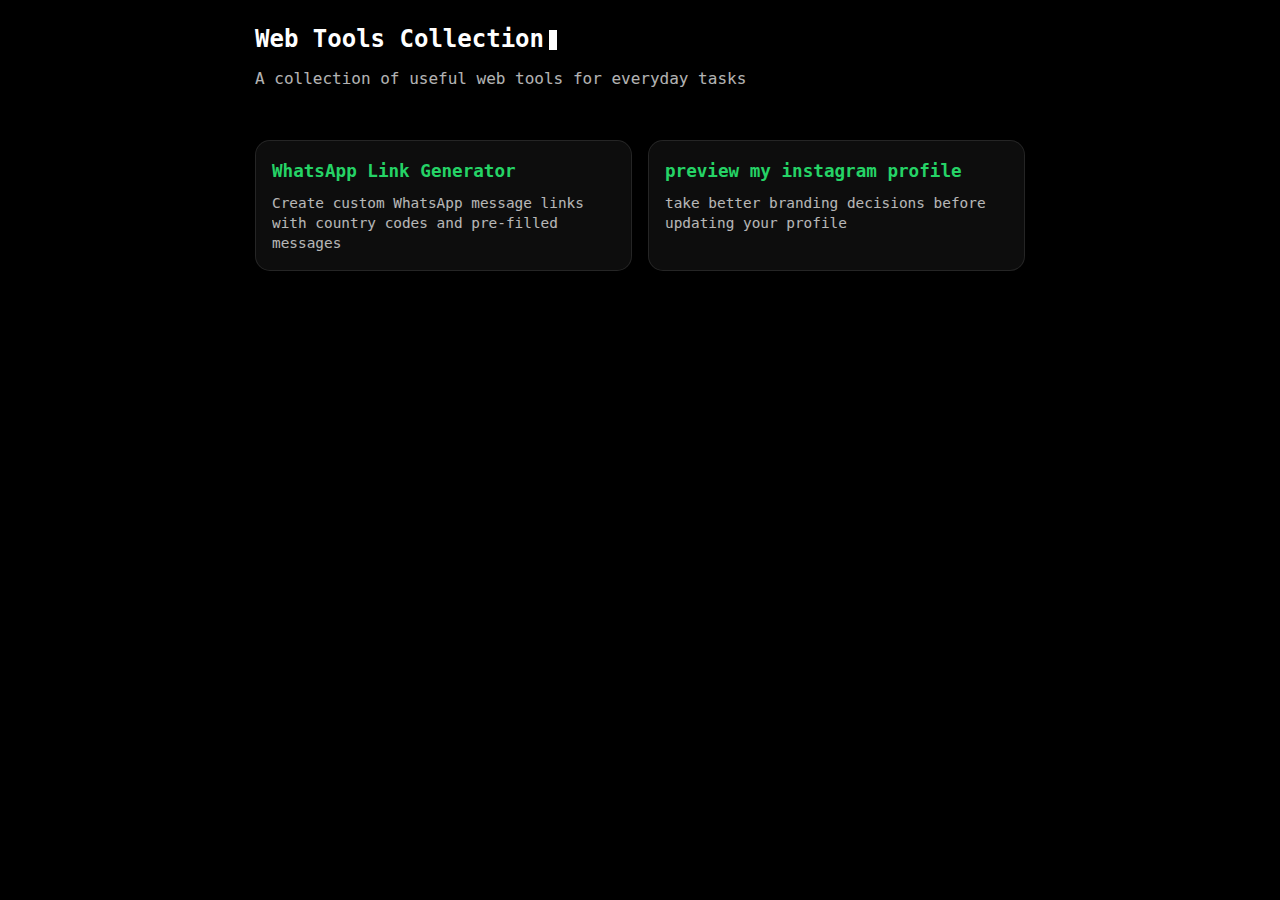
==== index.html @ c05f29fa "Update index.html" ====
<!DOCTYPE html>
<html lang="en">
<head>
    <meta charset="UTF-8">
    <meta name="viewport" content="width=device-width, initial-scale=1.0">
    <title>Web Tools Collection</title>
    <link rel="icon" href="https://www.syntos.xyz/files/syntos-favicon.png" type="image/x-icon">
    <style>
        * {
            margin: 0;
            padding: 0;
            box-sizing: border-box;
            font-family: 'Roboto Mono', monospace;
        }

        html {
            font-size: 16px;
        }

        body {
            background-color: #000000;
            color: white;
            padding: 20px;
            min-height: 100vh;
            line-height: 1.6;
        }

        .container {
            width: 100%;
            max-width: 800px;
            margin: 0 auto;
            padding: 0 15px;
        }

        .header {
            margin-bottom: clamp(1.5rem, 4vw, 2rem);
            display: flex;
            flex-direction: column;
            align-items: flex-start;
        }

        .title {
            font-size: clamp(1.5rem, 5vw, 24px);
            margin-bottom: clamp(0.5rem, 2vw, 8px);
            word-wrap: break-word;
            max-width: 100%;
        }

        .description {
            opacity: 0.7;
            margin-bottom: clamp(0.75rem, 3vw, 1rem);
            font-size: clamp(0.875rem, 2vw, 1rem);
        }

        .tools-grid {
            display: grid;
            grid-template-columns: repeat(auto-fit, minmax(min(100%, 250px), 1fr));
            gap: clamp(0.75rem, 3vw, 1rem);
            margin-top: clamp(1.5rem, 4vw, 2rem);
        }

        .tool-card {
            border: 1px solid rgba(255, 255, 255, 0.1);
            padding: clamp(0.75rem, 3vw, 1rem);
            border-radius: 15px;
            background-color: rgba(255, 255, 255, 0.05);
            transition: transform 0.2s, background-color 0.2s;
            cursor: pointer;
            text-decoration: none;
            color: white;
            display: flex;
            flex-direction: column;
            height: 100%;
            -webkit-tap-highlight-color: transparent;
        }

        .tool-card:hover, .tool-card:focus {
            transform: translateY(-2px);
            background-color: rgba(255, 255, 255, 0.08);
            text-decoration: none;
            outline: none;
        }

        .tool-card:active {
            transform: translateY(0);
        }

        .tool-name {
            font-size: clamp(1rem, 3vw, 1.1em);
            margin-bottom: 0.5rem;
            color: #25d366;
        }

        .tool-description {
            opacity: 0.7;
            font-size: clamp(0.8rem, 2vw, 0.9em);
            line-height: 1.4;
        }

        .cursor {
            display: inline-block;
            width: clamp(6px, 1.5vw, 8px);
            height: clamp(16px, 4vw, 20px);
            background-color: white;
            animation: blink 1s infinite;
            margin-left: 5px;
            vertical-align: middle;
        }

        @keyframes blink {
            0%, 100% { opacity: 1; }
            50% { opacity: 0; }
        }

        /* Media Queries */
        @media (max-width: 600px) {
            body {
                padding: 15px 10px;
            }

            .container {
                padding: 0 10px;
            }

            .tools-grid {
                gap: 0.75rem;
            }

            .tool-card {
                padding: 0.875rem;
            }
        }

        @media (max-width: 350px) {
            html {
                font-size: 14px;
            }

            .tool-card {
                padding: 0.75rem;
            }
        }

        /* Touch Device Optimizations */
        @media (hover: none) {
            .tool-card:hover {
                transform: none;
            }
        }

        /* Reduced Motion Preferences */
        @media (prefers-reduced-motion: reduce) {
            .cursor {
                animation: none;
            }

            .tool-card {
                transition: none;
            }
        }
    </style>
</head>
<body>
    <div class="container">
        <header class="header">
            <h1 class="title">Web Tools Collection<span class="cursor"></span></h1>
            <p class="description">A collection of useful web tools for everyday tasks</p>
        </header>
        <div class="tools-grid">
            <a href="/whatsapp" class="tool-card">
                <h2 class="tool-name">WhatsApp Link Generator</h2>
                <p class="tool-description">Create custom WhatsApp message links with country codes and pre-filled messages</p>
            </a>

            <a href="/instagram" class="tool-card">
                <h2 class="tool-name">preview my instagram profile</h2>
                <p class="tool-description">take better branding decisions before updating your profile</p>
            </a>
            <!-- Template for future tools -->
            <!--
            <a href="tool-url.html" class="tool-card">
                <h2 class="tool-name">Tool Name</h2>
                <p class="tool-description">Tool description goes here</p>
            </a>
            -->
        </div>
    </div>
</body>
</html>
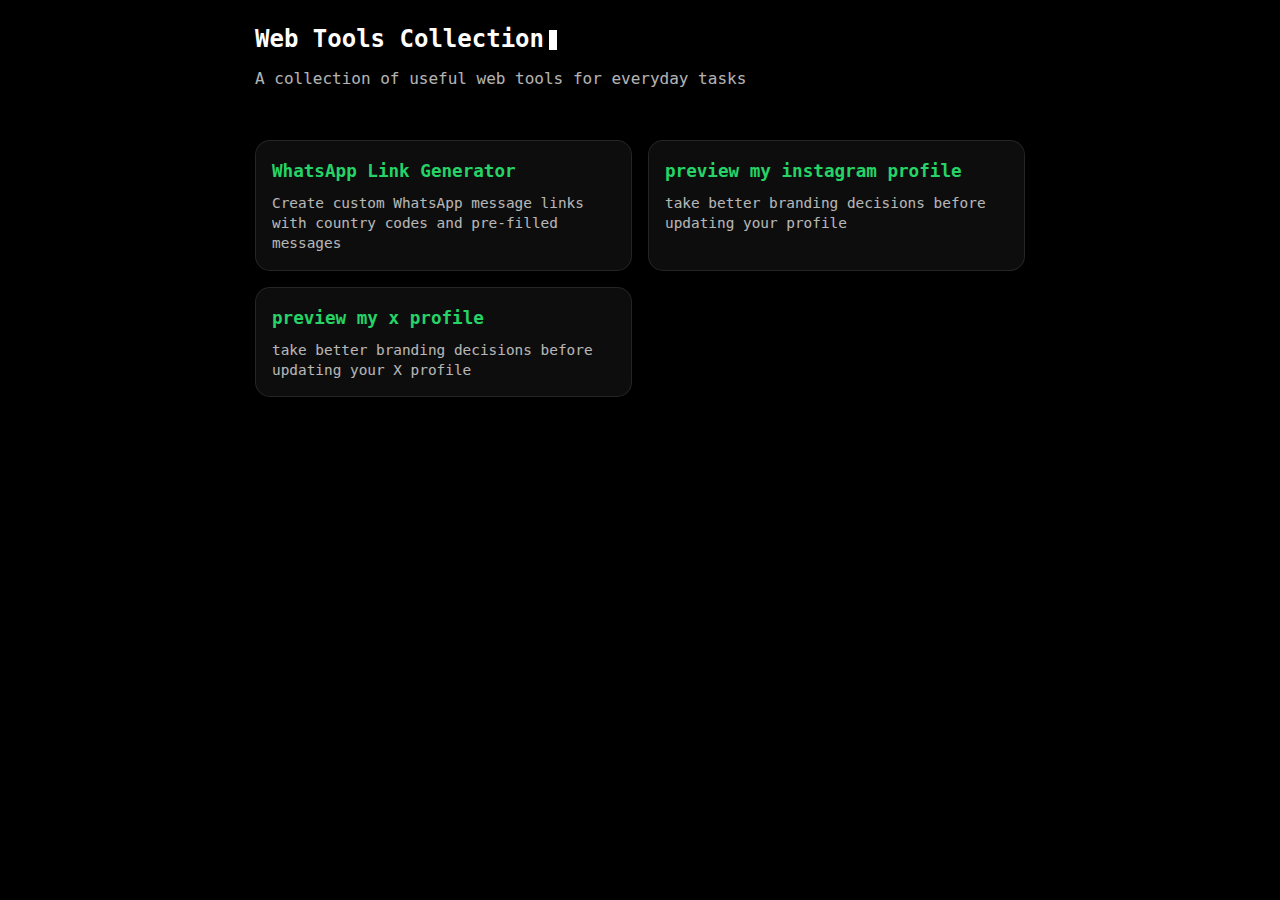
==== commit 35b5b8cd: "Update index.html" ====
--- a/index.html
+++ b/index.html
@@ -171,10 +171,13 @@
                 <h2 class="tool-name">WhatsApp Link Generator</h2>
                 <p class="tool-description">Create custom WhatsApp message links with country codes and pre-filled messages</p>
             </a>
-
             <a href="/instagram" class="tool-card">
                 <h2 class="tool-name">preview my instagram profile</h2>
                 <p class="tool-description">take better branding decisions before updating your profile</p>
+            </a>
+            <a href="/x" class="tool-card">
+                <h2 class="tool-name">preview my x profile</h2>
+                <p class="tool-description">take better branding decisions before updating your X profile</p>
             </a>
             <!-- Template for future tools -->
             <!--
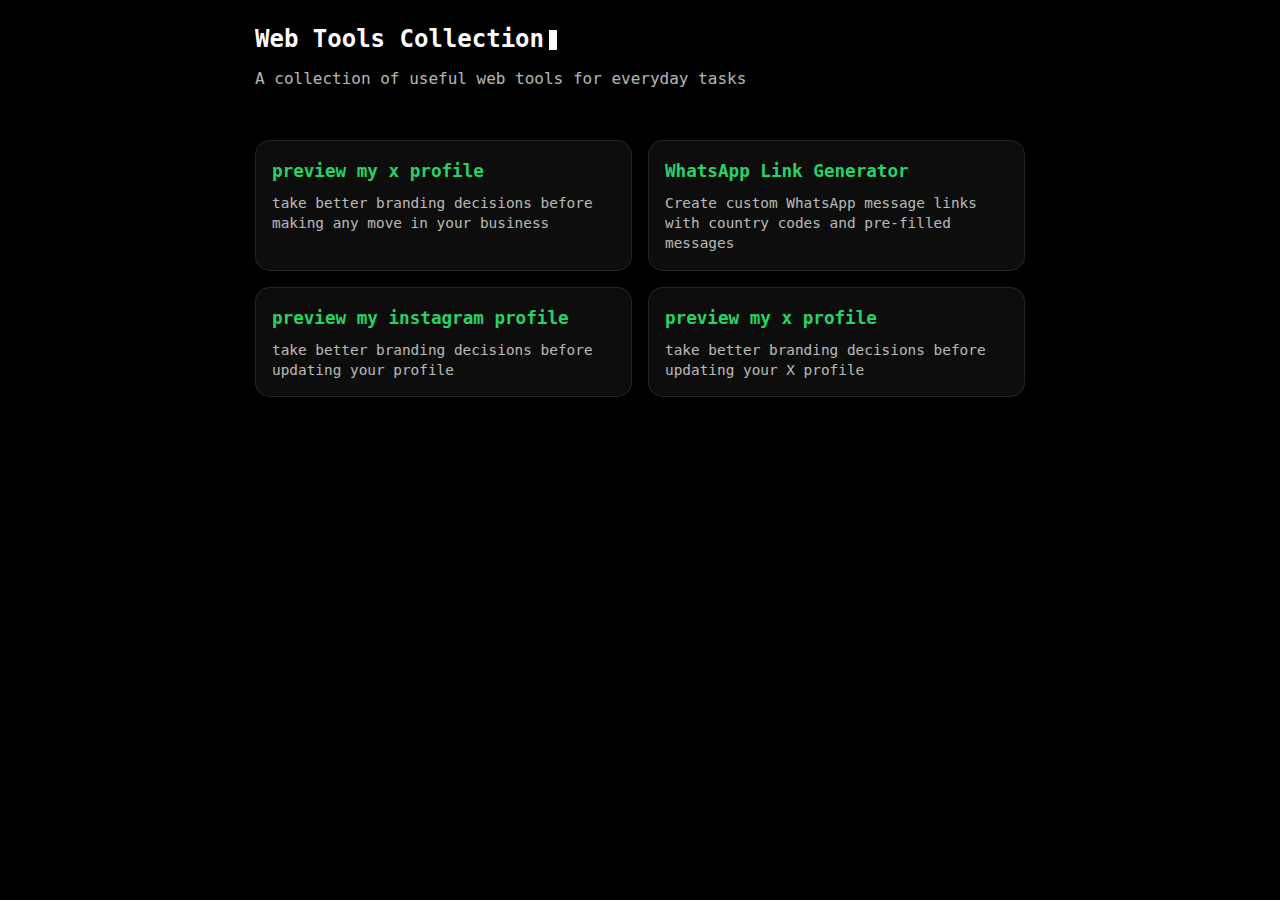
==== commit 7fdc24f2: "Update index.html" ====
--- a/index.html
+++ b/index.html
@@ -4,7 +4,7 @@
     <meta charset="UTF-8">
     <meta name="viewport" content="width=device-width, initial-scale=1.0">
     <title>Web Tools Collection</title>
-    <link rel="icon" href="https://www.syntos.xyz/files/syntos-favicon.png" type="image/x-icon">
+    <link rel="icon" href="https://d1yei2z3i6k35z.cloudfront.net/11280846/67afc14948ce0_sovereigns-favicon.png" type="image/x-icon">
     <style>
         * {
             margin: 0;
@@ -44,6 +44,7 @@
             margin-bottom: clamp(0.5rem, 2vw, 8px);
             word-wrap: break-word;
             max-width: 100%;
+            color: white;
         }
 
         .description {
@@ -167,6 +168,10 @@
             <p class="description">A collection of useful web tools for everyday tasks</p>
         </header>
         <div class="tools-grid">
+            <a href="/x" class="tool-card">
+                <h2 class="tool-name">preview my x profile</h2>
+                <p class="tool-description">take better branding decisions before making any move in your business</p>
+            </a>
             <a href="/whatsapp" class="tool-card">
                 <h2 class="tool-name">WhatsApp Link Generator</h2>
                 <p class="tool-description">Create custom WhatsApp message links with country codes and pre-filled messages</p>
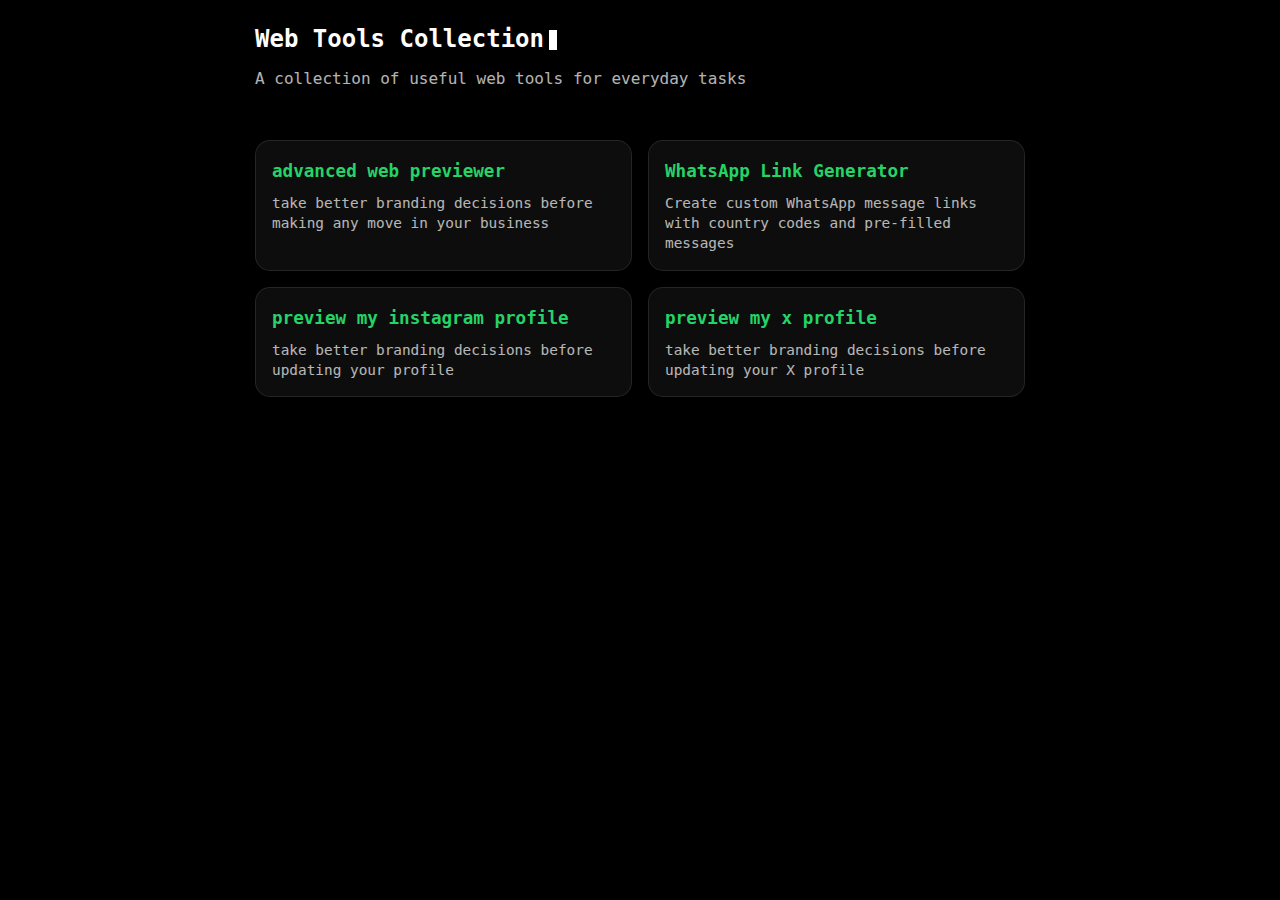
==== commit f453e0fb: "Update index.html" ====
--- a/index.html
+++ b/index.html
@@ -168,8 +168,8 @@
             <p class="description">A collection of useful web tools for everyday tasks</p>
         </header>
         <div class="tools-grid">
-            <a href="/x" class="tool-card">
-                <h2 class="tool-name">preview my x profile</h2>
+            <a href="/web" class="tool-card">
+                <h2 class="tool-name">advanced web previewer</h2>
                 <p class="tool-description">take better branding decisions before making any move in your business</p>
             </a>
             <a href="/whatsapp" class="tool-card">
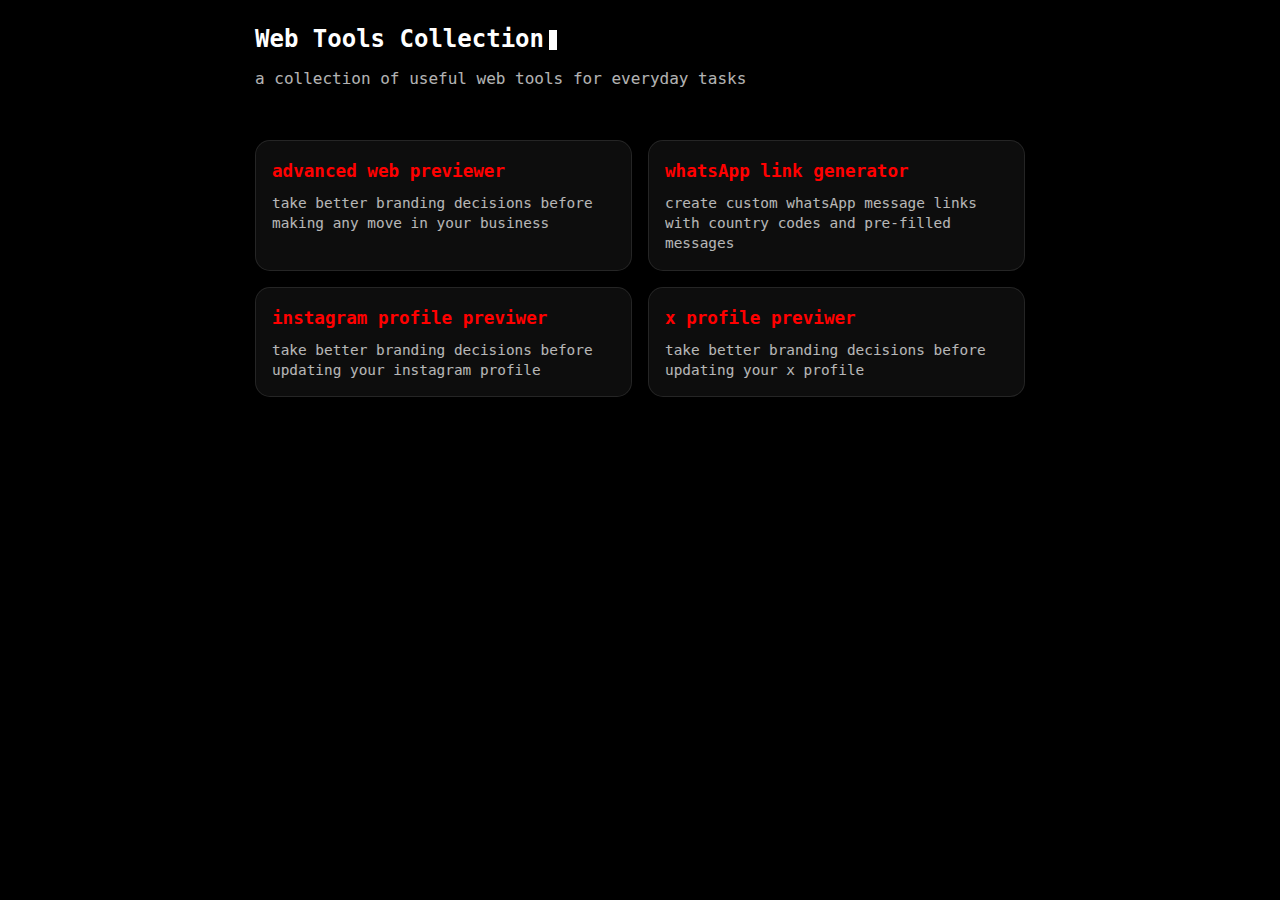
==== commit 0231b1b5: "Update index.html" ====
--- a/index.html
+++ b/index.html
@@ -89,7 +89,7 @@
         .tool-name {
             font-size: clamp(1rem, 3vw, 1.1em);
             margin-bottom: 0.5rem;
-            color: #25d366;
+            color: red;
         }
 
         .tool-description {
@@ -165,7 +165,7 @@
     <div class="container">
         <header class="header">
             <h1 class="title">Web Tools Collection<span class="cursor"></span></h1>
-            <p class="description">A collection of useful web tools for everyday tasks</p>
+            <p class="description">a collection of useful web tools for everyday tasks</p>
         </header>
         <div class="tools-grid">
             <a href="/web" class="tool-card">
@@ -173,16 +173,16 @@
                 <p class="tool-description">take better branding decisions before making any move in your business</p>
             </a>
             <a href="/whatsapp" class="tool-card">
-                <h2 class="tool-name">WhatsApp Link Generator</h2>
-                <p class="tool-description">Create custom WhatsApp message links with country codes and pre-filled messages</p>
+                <h2 class="tool-name">whatsApp link generator</h2>
+                <p class="tool-description">create custom whatsApp message links with country codes and pre-filled messages</p>
             </a>
             <a href="/instagram" class="tool-card">
-                <h2 class="tool-name">preview my instagram profile</h2>
-                <p class="tool-description">take better branding decisions before updating your profile</p>
+                <h2 class="tool-name">instagram profile previwer</h2>
+                <p class="tool-description">take better branding decisions before updating your instagram profile</p>
             </a>
             <a href="/x" class="tool-card">
-                <h2 class="tool-name">preview my x profile</h2>
-                <p class="tool-description">take better branding decisions before updating your X profile</p>
+                <h2 class="tool-name">x profile previwer</h2>
+                <p class="tool-description">take better branding decisions before updating your x profile</p>
             </a>
             <!-- Template for future tools -->
             <!--
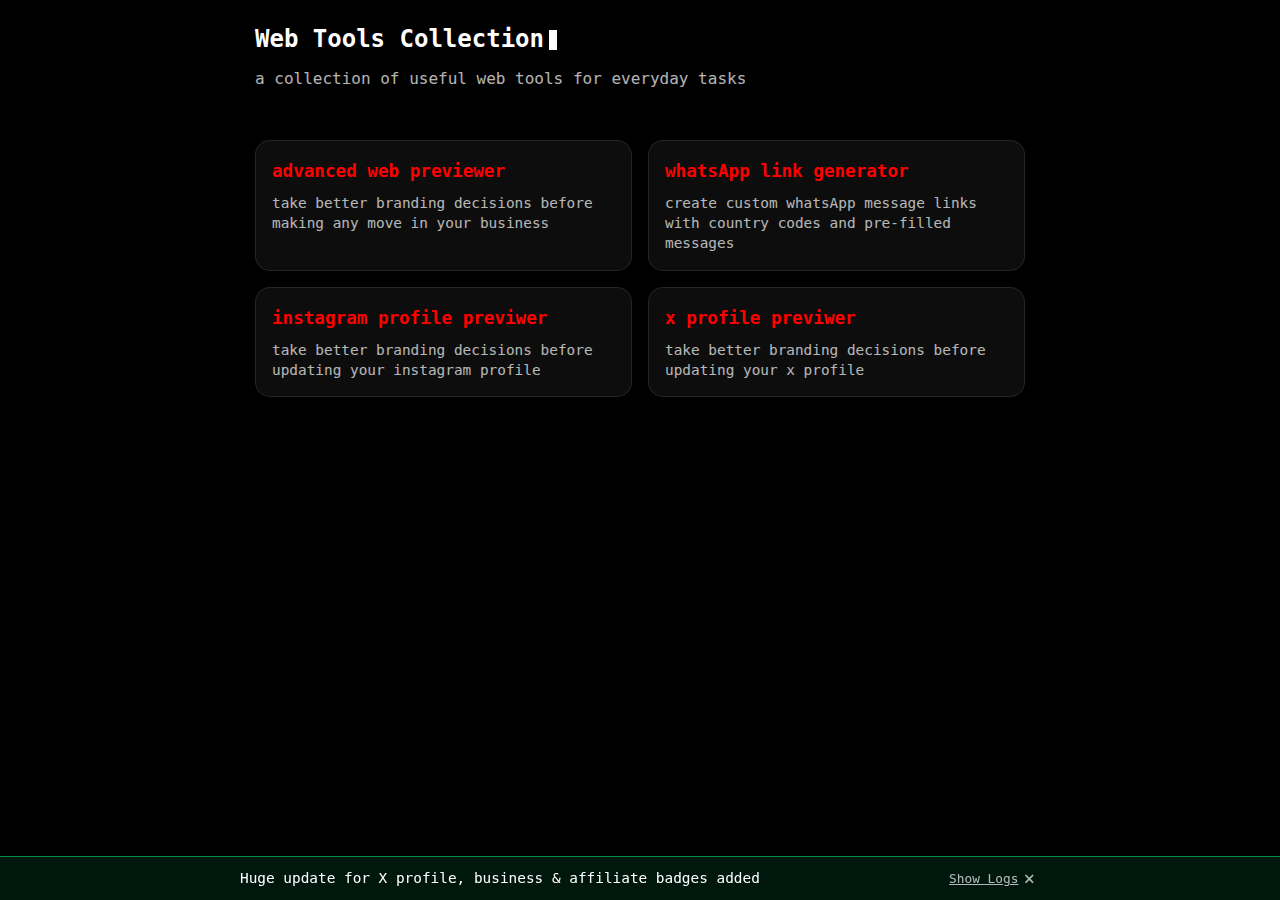
==== commit ccf65218: "Update index.html" ====
--- a/index.html
+++ b/index.html
@@ -108,6 +108,143 @@
             vertical-align: middle;
         }
 
+        /* Notice Banner Styles */
+        .notice-banner {
+            position: fixed;
+            bottom: 0;
+            left: 0;
+            width: 100%;
+            background-color: rgba(0, 0, 0, 0.85);
+            border-top: 1px solid rgba(255, 0, 0, 0.3);
+            color: white;
+            padding: 10px 15px;
+            z-index: 1000;
+            transform: translateY(100%);
+            transition: transform 0.3s ease-out;
+        }
+
+        .notice-banner.active {
+            transform: translateY(0);
+        }
+
+        /* Notice importance styles */
+        .notice-banner.info {
+            border-top-color: rgba(0, 191, 255, 0.5);
+        }
+
+        .notice-banner.warning {
+            border-top-color: rgba(255, 165, 0, 0.5);
+            background-color: rgba(25, 15, 0, 0.9);
+        }
+
+        .notice-banner.update {
+            border-top-color: rgba(0, 255, 127, 0.5);
+            background-color: rgba(0, 25, 15, 0.9);
+        }
+
+        .notice-banner.alert {
+            border-top-color: rgba(255, 0, 0, 0.5);
+            background-color: rgba(25, 0, 0, 0.9);
+        }
+
+        .notice-content {
+            max-width: 800px;
+            margin: 0 auto;
+            display: flex;
+            justify-content: space-between;
+            align-items: center;
+        }
+
+        .notice-text {
+            font-size: 0.9rem;
+            flex-grow: 1;
+            margin-right: 15px;
+        }
+
+        .notice-close {
+            background: none;
+            border: none;
+            color: rgba(255, 255, 255, 0.7);
+            cursor: pointer;
+            font-size: 1.2rem;
+            padding: 0 5px;
+        }
+
+        .notice-close:hover {
+            color: white;
+        }
+
+        /* Logs Panel */
+        .logs-panel {
+            position: fixed;
+            bottom: 40px;
+            left: 0;
+            width: 100%;
+            max-height: 300px;
+            background-color: rgba(0, 0, 0, 0.9);
+            border-top: 1px solid rgba(255, 0, 0, 0.3);
+            color: #00ff00;
+            font-family: 'Courier New', monospace;
+            font-size: 0.8rem;
+            padding: 10px;
+            overflow-y: auto;
+            z-index: 999;
+            display: none;
+        }
+
+        .logs-panel.active {
+            display: block;
+        }
+
+        .log-section-header {
+            font-weight: bold;
+            color: #fff;
+            margin: 10px 0 5px;
+            border-bottom: 1px solid rgba(255, 255, 255, 0.2);
+        }
+
+        .log-entry {
+            margin-bottom: 5px;
+            border-bottom: 1px dotted rgba(255, 255, 255, 0.1);
+            padding-bottom: 5px;
+        }
+
+        .log-timestamp {
+            color: #888;
+            margin-right: 10px;
+        }
+
+        /* Log type colors */
+        .log-info .log-message {
+            color: #00ff00;
+        }
+
+        .log-warning .log-message {
+            color: #ffa500;
+        }
+
+        .log-update .log-message {
+            color: #00ff7f;
+        }
+
+        .log-alert .log-message {
+            color: #ff4500;
+        }
+
+        .toggle-logs {
+            background: none;
+            border: none;
+            color: rgba(255, 255, 255, 0.7);
+            cursor: pointer;
+            font-size: 0.8rem;
+            text-decoration: underline;
+            padding: 0;
+        }
+
+        .toggle-logs:hover {
+            color: white;
+        }
+
         @keyframes blink {
             0%, 100% { opacity: 1; }
             50% { opacity: 0; }
@@ -130,6 +267,10 @@
             .tool-card {
                 padding: 0.875rem;
             }
+
+            .notice-text {
+                font-size: 0.8rem;
+            }
         }
 
         @media (max-width: 350px) {
@@ -156,6 +297,10 @@
             }
 
             .tool-card {
+                transition: none;
+            }
+
+            .notice-banner {
                 transition: none;
             }
         }
@@ -193,5 +338,45 @@
             -->
         </div>
     </div>
+
+    <!-- Notice Banner -->
+    <div id="noticeBanner" class="notice-banner">
+        <div class="notice-content">
+            <div id="noticeText" class="notice-text">Loading...</div>
+            <button id="toggleLogs" class="toggle-logs">Show Logs</button>
+            <button id="closeNotice" class="notice-close">×</button>
+        </div>
+    </div>
+
+    <!-- Logs Panel -->
+    <div id="logsPanel" class="logs-panel">
+        <div id="logsContainer"></div>
+    </div>
+
+    <!-- Scripts -->
+    <script src="broadcast.js"></script>
+    <script>
+        // Initialize the notice system when the page loads
+        document.addEventListener('DOMContentLoaded', function() {
+            // Initialize broadcast system
+            if (typeof Broadcast !== 'undefined') {
+                Broadcast.init();
+            }
+
+            // Close notice button
+            document.getElementById('closeNotice').addEventListener('click', function() {
+                document.getElementById('noticeBanner').classList.remove('active');
+            });
+
+            // Toggle logs panel
+            document.getElementById('toggleLogs').addEventListener('click', function() {
+                const logsPanel = document.getElementById('logsPanel');
+                const isActive = logsPanel.classList.contains('active');
+                
+                logsPanel.classList.toggle('active');
+                this.textContent = isActive ? 'Show Logs' : 'Hide Logs';
+            });
+        });
+    </script>
 </body>
 </html>
